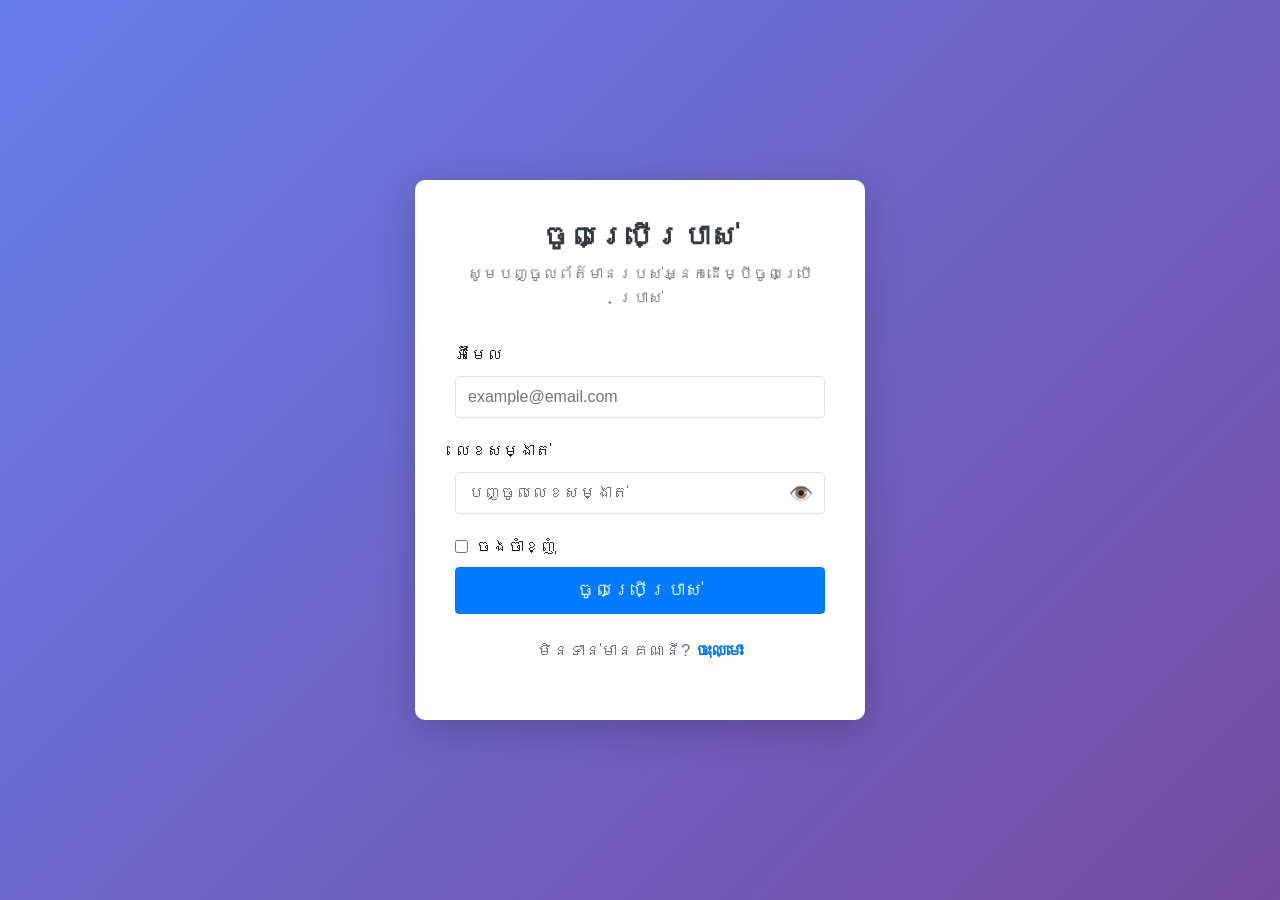
==== pages/article-detail.html @ 716b0237 "Add all pages, dashboard, articles, and comprehensive README Co-authored-by: sokvichhai937 <25214626" ====
<!DOCTYPE html>
<html lang="km">
<head>
    <meta charset="UTF-8">
    <meta charset="UTF-8">
    <meta name="viewport" content="width=device-width, initial-scale=1.0">
    <title>ព័ត៌មានលម្អិតអត្ថបទ - Blog Management System</title>
    <link rel="stylesheet" href="../css/style.css">
    <link rel="stylesheet" href="../css/components.css">
    <link rel="stylesheet" href="../css/dashboard.css">
    <style>
        .article-detail-img {
            width: 100%;
            max-height: 400px;
            object-fit: cover;
            border-radius: var(--border-radius);
            margin-bottom: 1.5rem;
        }
        
        .article-content {
            font-size: 1.1rem;
            line-height: 1.8;
            color: var(--text-color);
        }
        
        .article-author {
            display: flex;
            align-items: center;
            gap: 1rem;
            padding: 1rem;
            background-color: var(--light-color);
            border-radius: var(--border-radius);
            margin-top: 2rem;
        }
    </style>
</head>
<body>
    <nav class="navbar">
        <div class="container">
            <div class="navbar-content">
                <a href="/pages/dashboard.html" class="navbar-brand">📝 Blog System</a>
                <button class="navbar-toggle" onclick="toggleMenu()">☰</button>
                <ul class="navbar-menu" id="navbarMenu">
                    <li><a href="/pages/dashboard.html">ផ្ទាំងគ្រប់គ្រង</a></li>
                    <li><a href="/pages/articles.html" class="active">អត្ថបទ</a></li>
                    <li><a href="/pages/categories.html">ប្រភេទ</a></li>
                    <li><a href="/pages/profile.html">ប្រវត្តិរូប</a></li>
                    <li><a href="#" onclick="logout()">ចាកចេញ</a></li>
                </ul>
            </div>
        </div>
    </nav>

    <main>
        <div class="container">
            <div class="mb-3">
                <a href="/pages/articles.html" class="btn btn-secondary">← ត្រឡប់ក្រោយ</a>
            </div>
            
            <div class="card" id="articleDetailContainer">
                <div class="card-body">
                    <div class="loading-container">
                        <div class="spinner"></div>
                    </div>
                </div>
            </div>
        </div>
    </main>

    <footer>
        <div class="container">
            <p>&copy; 2024 Blog Management System. All rights reserved.</p>
        </div>
    </footer>

    <script src="../js/config.js"></script>
    <script src="../js/utils.js"></script>
    <script src="../js/api.js"></script>
    <script src="../js/auth.js"></script>
    
    <script>
        function toggleMenu() {
            document.getElementById('navbarMenu').classList.toggle('active');
        }
        
        // Load article details
        async function loadArticleDetail() {
            const articleId = getQueryParam('id');
            if (!articleId) {
                window.location.href = '/pages/articles.html';
                return;
            }
            
            try {
                const article = await articlesAPI.getById(articleId);
                const currentUser = getUserData();
                const isOwner = currentUser && currentUser.id === article.creatorId;
                
                const container = document.getElementById('articleDetailContainer');
                container.innerHTML = `
                    ${article.thumbnail ? `<img src="${getImageUrl(article.thumbnail)}" alt="${sanitizeHTML(article.title)}" class="article-detail-img">` : ''}
                    
                    <div class="mb-3">
                        <span class="badge badge-primary">${sanitizeHTML(article.category?.name || 'Uncategorized')}</span>
                    </div>
                    
                    <h1 class="mb-3">${sanitizeHTML(article.title)}</h1>
                    
                    <div class="article-meta text-muted mb-4">
                        <span>📅 ${formatDate(article.createdAt)}</span>
                        ${article.updatedAt !== article.createdAt ? `<span class="ml-3">✏️ កែសម្រួលថ្ងៃទី ${formatDate(article.updatedAt)}</span>` : ''}
                    </div>
                    
                    ${isOwner ? `
                    <div class="mb-4">
                        <a href="/pages/create-article.html?id=${article.id}" class="btn btn-primary">✏️ កែសម្រួល</a>
                        <button class="btn btn-danger" onclick="deleteArticle(${article.id})">🗑️ លុប</button>
                    </div>
                    ` : ''}
                    
                    <div class="article-content mb-4">
                        ${sanitizeHTML(article.content).replace(/\n/g, '<br>')}
                    </div>
                    
                    <div class="article-author">
                        <div>
                            <strong>អ្នកនិពន្ធ:</strong> ${sanitizeHTML(article.creator?.firstName || '')} ${sanitizeHTML(article.creator?.lastName || '')}
                        </div>
                    </div>
                `;
            } catch (error) {
                showToast('មិនអាចទាញយកអត្ថបទបាន', 'error');
                console.error('Load article error:', error);
            }
        }
        
        // Delete article
        async function deleteArticle(articleId) {
            showConfirmation('តើអ្នកពិតជាចង់លុបអត្ថបទនេះមែនទេ?', async () => {
                try {
                    await articlesAPI.delete(articleId);
                    showToast('លុបអត្ថបទជោគជ័យ', 'success');
                    setTimeout(() => {
                        window.location.href = '/pages/articles.html';
                    }, 1000);
                } catch (error) {
                    showToast(error.message || 'មិនអាចលុបបាន', 'error');
                }
            });
        }
        
        document.addEventListener('DOMContentLoaded', loadArticleDetail);
    </script>
</body>
</html>
---- css/style.css ----
/* Global Styles */
* {
    margin: 0;
    padding: 0;
    box-sizing: border-box;
}

:root {
    --primary-color: #007bff;
    --primary-dark: #0056b3;
    --secondary-color: #6c757d;
    --success-color: #28a745;
    --danger-color: #dc3545;
    --warning-color: #ffc107;
    --info-color: #17a2b8;
    --light-color: #f8f9fa;
    --dark-color: #343a40;
    --white: #ffffff;
    --border-color: #dee2e6;
    --text-color: #212529;
    --text-muted: #6c757d;
    --shadow: 0 2px 4px rgba(0, 0, 0, 0.1);
    --shadow-lg: 0 4px 6px rgba(0, 0, 0, 0.1);
    --border-radius: 4px;
    --transition: all 0.3s ease;
}

body {
    font-family: -apple-system, BlinkMacSystemFont, 'Segoe UI', Roboto, 'Helvetica Neue', Arial, sans-serif;
    font-size: 16px;
    line-height: 1.6;
    color: var(--text-color);
    background-color: var(--light-color);
}

/* Container */
.container {
    width: 100%;
    max-width: 1200px;
    margin: 0 auto;
    padding: 0 15px;
}

.container-fluid {
    width: 100%;
    padding: 0 15px;
}

/* Navigation */
.navbar {
    background-color: var(--white);
    box-shadow: var(--shadow);
    padding: 1rem 0;
    position: sticky;
    top: 0;
    z-index: 1000;
}

.navbar-content {
    display: flex;
    justify-content: space-between;
    align-items: center;
}

.navbar-brand {
    font-size: 1.5rem;
    font-weight: bold;
    color: var(--primary-color);
    text-decoration: none;
}

.navbar-menu {
    display: flex;
    list-style: none;
    gap: 1.5rem;
    align-items: center;
}

.navbar-menu a {
    color: var(--text-color);
    text-decoration: none;
    transition: var(--transition);
}

.navbar-menu a:hover {
    color: var(--primary-color);
}

.navbar-toggle {
    display: none;
    background: none;
    border: none;
    font-size: 1.5rem;
    cursor: pointer;
    color: var(--text-color);
}

/* Main Content */
main {
    min-height: calc(100vh - 140px);
    padding: 2rem 0;
}

/* Footer */
footer {
    background-color: var(--dark-color);
    color: var(--white);
    padding: 2rem 0;
    text-align: center;
    margin-top: 3rem;
}

footer p {
    margin: 0;
}

/* Typography */
h1, h2, h3, h4, h5, h6 {
    margin-bottom: 1rem;
    font-weight: 600;
    line-height: 1.2;
}

h1 { font-size: 2.5rem; }
h2 { font-size: 2rem; }
h3 { font-size: 1.75rem; }
h4 { font-size: 1.5rem; }
h5 { font-size: 1.25rem; }
h6 { font-size: 1rem; }

p {
    margin-bottom: 1rem;
}

a {
    color: var(--primary-color);
    text-decoration: none;
    transition: var(--transition);
}

a:hover {
    color: var(--primary-dark);
}

/* Grid System */
.row {
    display: flex;
    flex-wrap: wrap;
    margin: 0 -15px;
}

.col {
    flex: 1;
    padding: 0 15px;
}

.col-1 { width: 8.33%; }
.col-2 { width: 16.66%; }
.col-3 { width: 25%; }
.col-4 { width: 33.33%; }
.col-6 { width: 50%; }
.col-8 { width: 66.66%; }
.col-9 { width: 75%; }
.col-12 { width: 100%; }

/* Spacing Utilities */
.mt-1 { margin-top: 0.5rem; }
.mt-2 { margin-top: 1rem; }
.mt-3 { margin-top: 1.5rem; }
.mt-4 { margin-top: 2rem; }
.mb-1 { margin-bottom: 0.5rem; }
.mb-2 { margin-bottom: 1rem; }
.mb-3 { margin-bottom: 1.5rem; }
.mb-4 { margin-bottom: 2rem; }
.pt-1 { padding-top: 0.5rem; }
.pt-2 { padding-top: 1rem; }
.pt-3 { padding-top: 1.5rem; }
.pt-4 { padding-top: 2rem; }
.pb-1 { padding-bottom: 0.5rem; }
.pb-2 { padding-bottom: 1rem; }
.pb-3 { padding-bottom: 1.5rem; }
.pb-4 { padding-bottom: 2rem; }

/* Text Utilities */
.text-center { text-align: center; }
.text-left { text-align: left; }
.text-right { text-align: right; }
.text-muted { color: var(--text-muted); }
.text-primary { color: var(--primary-color); }
.text-success { color: var(--success-color); }
.text-danger { color: var(--danger-color); }
.text-warning { color: var(--warning-color); }

/* Display Utilities */
.d-none { display: none; }
.d-block { display: block; }
.d-flex { display: flex; }
.d-inline-block { display: inline-block; }

/* Flex Utilities */
.justify-content-between { justify-content: space-between; }
.justify-content-center { justify-content: center; }
.align-items-center { align-items: center; }
.flex-column { flex-direction: column; }
.flex-wrap { flex-wrap: wrap; }

/* Responsive Design */
@media (max-width: 1023px) {
    .col-md-12 { width: 100%; }
    .col-md-6 { width: 50%; }
    .col-md-4 { width: 33.33%; }
    .col-md-3 { width: 25%; }
}

@media (max-width: 767px) {
    .navbar-menu {
        display: none;
        flex-direction: column;
        position: absolute;
        top: 100%;
        left: 0;
        right: 0;
        background-color: var(--white);
        box-shadow: var(--shadow);
        padding: 1rem;
    }
    
    .navbar-menu.active {
        display: flex;
    }
    
    .navbar-toggle {
        display: block;
    }
    
    .col-sm-12 { width: 100%; }
    .col-sm-6 { width: 50%; }
    
    h1 { font-size: 2rem; }
    h2 { font-size: 1.75rem; }
    h3 { font-size: 1.5rem; }
}
---- css/components.css ----
/* Reusable Components */

/* Buttons */
.btn {
    display: inline-block;
    padding: 0.5rem 1.5rem;
    font-size: 1rem;
    font-weight: 500;
    text-align: center;
    text-decoration: none;
    border: 1px solid transparent;
    border-radius: var(--border-radius);
    cursor: pointer;
    transition: var(--transition);
    background-color: transparent;
}

.btn:disabled {
    opacity: 0.6;
    cursor: not-allowed;
}

.btn-primary {
    background-color: var(--primary-color);
    color: var(--white);
    border-color: var(--primary-color);
}

.btn-primary:hover:not(:disabled) {
    background-color: var(--primary-dark);
    border-color: var(--primary-dark);
    color: var(--white);
}

.btn-secondary {
    background-color: var(--secondary-color);
    color: var(--white);
    border-color: var(--secondary-color);
}

.btn-secondary:hover:not(:disabled) {
    background-color: #5a6268;
    border-color: #545b62;
    color: var(--white);
}

.btn-success {
    background-color: var(--success-color);
    color: var(--white);
    border-color: var(--success-color);
}

.btn-success:hover:not(:disabled) {
    background-color: #218838;
    border-color: #1e7e34;
    color: var(--white);
}

.btn-danger {
    background-color: var(--danger-color);
    color: var(--white);
    border-color: var(--danger-color);
}

.btn-danger:hover:not(:disabled) {
    background-color: #c82333;
    border-color: #bd2130;
    color: var(--white);
}

.btn-outline-primary {
    color: var(--primary-color);
    border-color: var(--primary-color);
}

.btn-outline-primary:hover:not(:disabled) {
    background-color: var(--primary-color);
    color: var(--white);
}

.btn-sm {
    padding: 0.25rem 0.75rem;
    font-size: 0.875rem;
}

.btn-lg {
    padding: 0.75rem 2rem;
    font-size: 1.125rem;
}

.btn-block {
    display: block;
    width: 100%;
}

/* Cards */
.card {
    background-color: var(--white);
    border: 1px solid var(--border-color);
    border-radius: var(--border-radius);
    box-shadow: var(--shadow);
    overflow: hidden;
    transition: var(--transition);
}

.card:hover {
    box-shadow: var(--shadow-lg);
}

.card-header {
    padding: 1rem 1.5rem;
    background-color: var(--light-color);
    border-bottom: 1px solid var(--border-color);
    font-weight: 600;
}

.card-body {
    padding: 1.5rem;
}

.card-footer {
    padding: 1rem 1.5rem;
    background-color: var(--light-color);
    border-top: 1px solid var(--border-color);
}

.card-img {
    width: 100%;
    height: 200px;
    object-fit: cover;
}

.card-title {
    margin-bottom: 0.75rem;
    font-size: 1.25rem;
    font-weight: 600;
}

.card-text {
    margin-bottom: 0.5rem;
    color: var(--text-muted);
}

/* Forms */
.form-group {
    margin-bottom: 1.5rem;
}

.form-label {
    display: block;
    margin-bottom: 0.5rem;
    font-weight: 500;
}

.form-control {
    display: block;
    width: 100%;
    padding: 0.5rem 0.75rem;
    font-size: 1rem;
    line-height: 1.5;
    color: var(--text-color);
    background-color: var(--white);
    border: 1px solid var(--border-color);
    border-radius: var(--border-radius);
    transition: var(--transition);
}

.form-control:focus {
    outline: none;
    border-color: var(--primary-color);
    box-shadow: 0 0 0 0.2rem rgba(0, 123, 255, 0.25);
}

.form-control:disabled {
    background-color: #e9ecef;
    opacity: 1;
}

textarea.form-control {
    min-height: 100px;
    resize: vertical;
}

select.form-control {
    cursor: pointer;
}

.form-check {
    display: flex;
    align-items: center;
    margin-bottom: 0.5rem;
}

.form-check-input {
    margin-right: 0.5rem;
    cursor: pointer;
}

.form-text {
    display: block;
    margin-top: 0.25rem;
    font-size: 0.875rem;
    color: var(--text-muted);
}

.invalid-feedback {
    display: block;
    margin-top: 0.25rem;
    font-size: 0.875rem;
    color: var(--danger-color);
}

.is-invalid {
    border-color: var(--danger-color);
}

/* Table */
.table {
    width: 100%;
    border-collapse: collapse;
    background-color: var(--white);
}

.table th,
.table td {
    padding: 0.75rem;
    text-align: left;
    border-bottom: 1px solid var(--border-color);
}

.table th {
    font-weight: 600;
    background-color: var(--light-color);
}

.table tbody tr:hover {
    background-color: #f8f9fa;
}

.table-responsive {
    overflow-x: auto;
}

/* Badges */
.badge {
    display: inline-block;
    padding: 0.25rem 0.5rem;
    font-size: 0.75rem;
    font-weight: 600;
    line-height: 1;
    text-align: center;
    white-space: nowrap;
    vertical-align: baseline;
    border-radius: var(--border-radius);
}

.badge-primary {
    background-color: var(--primary-color);
    color: var(--white);
}

.badge-success {
    background-color: var(--success-color);
    color: var(--white);
}

.badge-danger {
    background-color: var(--danger-color);
    color: var(--white);
}

.badge-secondary {
    background-color: var(--secondary-color);
    color: var(--white);
}

/* Spinner */
.spinner {
    border: 3px solid var(--light-color);
    border-top: 3px solid var(--primary-color);
    border-radius: 50%;
    width: 40px;
    height: 40px;
    animation: spin 1s linear infinite;
    margin: 20px auto;
}

@keyframes spin {
    0% { transform: rotate(0deg); }
    100% { transform: rotate(360deg); }
}

.loading-container {
    display: flex;
    justify-content: center;
    align-items: center;
    min-height: 200px;
}

/* Toast Notifications */
.toast {
    position: fixed;
    bottom: 20px;
    right: 20px;
    padding: 1rem 1.5rem;
    background-color: var(--dark-color);
    color: var(--white);
    border-radius: var(--border-radius);
    box-shadow: var(--shadow-lg);
    z-index: 9999;
    transform: translateY(100px);
    opacity: 0;
    transition: var(--transition);
}

.toast.show {
    transform: translateY(0);
    opacity: 1;
}

.toast-success {
    background-color: var(--success-color);
}

.toast-error {
    background-color: var(--danger-color);
}

.toast-info {
    background-color: var(--info-color);
}

.toast-warning {
    background-color: var(--warning-color);
}

/* Modal */
.modal-overlay {
    position: fixed;
    top: 0;
    left: 0;
    right: 0;
    bottom: 0;
    background-color: rgba(0, 0, 0, 0.5);
    display: flex;
    justify-content: center;
    align-items: center;
    z-index: 9998;
}

.modal-content {
    background-color: var(--white);
    padding: 2rem;
    border-radius: var(--border-radius);
    max-width: 500px;
    width: 90%;
    max-height: 90vh;
    overflow-y: auto;
}

.modal-header {
    margin-bottom: 1rem;
}

.modal-title {
    font-size: 1.5rem;
    font-weight: 600;
}

.modal-body {
    margin-bottom: 1.5rem;
}

.modal-actions {
    display: flex;
    justify-content: flex-end;
    gap: 0.5rem;
}

/* Pagination */
.pagination {
    display: flex;
    justify-content: center;
    align-items: center;
    gap: 0.5rem;
    margin-top: 2rem;
}

.pagination button {
    padding: 0.5rem 1rem;
    border: 1px solid var(--border-color);
    background-color: var(--white);
    cursor: pointer;
    border-radius: var(--border-radius);
    transition: var(--transition);
}

.pagination button:hover:not(:disabled) {
    background-color: var(--primary-color);
    color: var(--white);
    border-color: var(--primary-color);
}

.pagination button:disabled {
    opacity: 0.5;
    cursor: not-allowed;
}

.pagination span {
    padding: 0.5rem 1rem;
}

/* Alert */
.alert {
    padding: 1rem 1.5rem;
    margin-bottom: 1rem;
    border: 1px solid transparent;
    border-radius: var(--border-radius);
}

.alert-success {
    background-color: #d4edda;
    border-color: #c3e6cb;
    color: #155724;
}

.alert-danger {
    background-color: #f8d7da;
    border-color: #f5c6cb;
    color: #721c24;
}

.alert-info {
    background-color: #d1ecf1;
    border-color: #bee5eb;
    color: #0c5460;
}

.alert-warning {
    background-color: #fff3cd;
    border-color: #ffeaa7;
    color: #856404;
}

/* Empty State */
.empty-state {
    text-align: center;
    padding: 3rem 1rem;
    color: var(--text-muted);
}

.empty-state-icon {
    font-size: 3rem;
    margin-bottom: 1rem;
    opacity: 0.5;
}

.empty-state-text {
    font-size: 1.25rem;
    margin-bottom: 0.5rem;
}

/* Avatar */
.avatar {
    width: 40px;
    height: 40px;
    border-radius: 50%;
    object-fit: cover;
}

.avatar-lg {
    width: 100px;
    height: 100px;
}

.avatar-sm {
    width: 30px;
    height: 30px;
}

/* Search Bar */
.search-bar {
    position: relative;
    margin-bottom: 1.5rem;
}

.search-bar input {
    padding-right: 2.5rem;
}

.search-bar button {
    position: absolute;
    right: 5px;
    top: 50%;
    transform: translateY(-50%);
    background: none;
    border: none;
    cursor: pointer;
    color: var(--text-muted);
}

/* Action Buttons */
.action-buttons {
    display: flex;
    gap: 0.5rem;
}

.action-btn {
    padding: 0.25rem 0.5rem;
    font-size: 0.875rem;
    cursor: pointer;
}
---- css/dashboard.css ----
/* Dashboard Styles */

.dashboard-header {
    background-color: var(--white);
    padding: 2rem;
    border-radius: var(--border-radius);
    box-shadow: var(--shadow);
    margin-bottom: 2rem;
}

.welcome-message {
    font-size: 1.75rem;
    color: var(--dark-color);
    margin-bottom: 0.5rem;
}

.dashboard-subtitle {
    color: var(--text-muted);
}

/* Stats Cards */
.stats-grid {
    display: grid;
    grid-template-columns: repeat(auto-fit, minmax(250px, 1fr));
    gap: 1.5rem;
    margin-bottom: 2rem;
}

.stat-card {
    background-color: var(--white);
    padding: 1.5rem;
    border-radius: var(--border-radius);
    box-shadow: var(--shadow);
    display: flex;
    align-items: center;
    gap: 1rem;
    transition: var(--transition);
}

.stat-card:hover {
    transform: translateY(-5px);
    box-shadow: var(--shadow-lg);
}

.stat-icon {
    width: 60px;
    height: 60px;
    border-radius: 10px;
    display: flex;
    align-items: center;
    justify-content: center;
    font-size: 1.75rem;
    color: var(--white);
}

.stat-icon.primary {
    background: linear-gradient(135deg, #667eea 0%, #764ba2 100%);
}

.stat-icon.success {
    background: linear-gradient(135deg, #11998e 0%, #38ef7d 100%);
}

.stat-icon.warning {
    background: linear-gradient(135deg, #f093fb 0%, #f5576c 100%);
}

.stat-icon.info {
    background: linear-gradient(135deg, #4facfe 0%, #00f2fe 100%);
}

.stat-content {
    flex: 1;
}

.stat-value {
    font-size: 2rem;
    font-weight: bold;
    color: var(--dark-color);
    margin-bottom: 0.25rem;
}

.stat-label {
    color: var(--text-muted);
    font-size: 0.95rem;
}

/* Quick Actions */
.quick-actions {
    background-color: var(--white);
    padding: 1.5rem;
    border-radius: var(--border-radius);
    box-shadow: var(--shadow);
    margin-bottom: 2rem;
}

.quick-actions-title {
    font-size: 1.25rem;
    margin-bottom: 1rem;
    font-weight: 600;
}

.actions-grid {
    display: grid;
    grid-template-columns: repeat(auto-fit, minmax(200px, 1fr));
    gap: 1rem;
}

.action-card {
    padding: 1rem;
    border: 2px solid var(--border-color);
    border-radius: var(--border-radius);
    text-align: center;
    cursor: pointer;
    transition: var(--transition);
    text-decoration: none;
    color: var(--text-color);
}

.action-card:hover {
    border-color: var(--primary-color);
    background-color: var(--light-color);
    transform: translateY(-3px);
}

.action-card-icon {
    font-size: 2rem;
    margin-bottom: 0.5rem;
    color: var(--primary-color);
}

.action-card-title {
    font-weight: 600;
    margin-bottom: 0.25rem;
}

.action-card-desc {
    font-size: 0.875rem;
    color: var(--text-muted);
}

/* Recent Articles */
.recent-section {
    background-color: var(--white);
    padding: 1.5rem;
    border-radius: var(--border-radius);
    box-shadow: var(--shadow);
}

.recent-section-title {
    font-size: 1.25rem;
    margin-bottom: 1.5rem;
    font-weight: 600;
    display: flex;
    justify-content: space-between;
    align-items: center;
}

.article-list {
    display: flex;
    flex-direction: column;
    gap: 1rem;
}

.article-item {
    display: flex;
    gap: 1rem;
    padding: 1rem;
    border: 1px solid var(--border-color);
    border-radius: var(--border-radius);
    transition: var(--transition);
    text-decoration: none;
    color: var(--text-color);
}

.article-item:hover {
    background-color: var(--light-color);
    border-color: var(--primary-color);
}

.article-thumbnail {
    width: 80px;
    height: 80px;
    object-fit: cover;
    border-radius: var(--border-radius);
}

.article-info {
    flex: 1;
}

.article-title {
    font-weight: 600;
    margin-bottom: 0.25rem;
    color: var(--dark-color);
}

.article-meta {
    font-size: 0.875rem;
    color: var(--text-muted);
    display: flex;
    gap: 1rem;
    flex-wrap: wrap;
}

.article-meta span {
    display: flex;
    align-items: center;
    gap: 0.25rem;
}

/* Sidebar */
.dashboard-layout {
    display: grid;
    grid-template-columns: 250px 1fr;
    gap: 2rem;
    margin-top: 2rem;
}

.sidebar {
    background-color: var(--white);
    padding: 1.5rem;
    border-radius: var(--border-radius);
    box-shadow: var(--shadow);
    height: fit-content;
}

.sidebar-menu {
    list-style: none;
}

.sidebar-menu li {
    margin-bottom: 0.5rem;
}

.sidebar-menu a {
    display: flex;
    align-items: center;
    gap: 0.75rem;
    padding: 0.75rem 1rem;
    color: var(--text-color);
    text-decoration: none;
    border-radius: var(--border-radius);
    transition: var(--transition);
}

.sidebar-menu a:hover,
.sidebar-menu a.active {
    background-color: var(--primary-color);
    color: var(--white);
}

.sidebar-menu-icon {
    font-size: 1.25rem;
}

/* Responsive */
@media (max-width: 1023px) {
    .dashboard-layout {
        grid-template-columns: 1fr;
    }
    
    .sidebar {
        display: none;
    }
}

@media (max-width: 767px) {
    .stats-grid {
        grid-template-columns: 1fr;
    }
    
    .actions-grid {
        grid-template-columns: 1fr;
    }
    
    .welcome-message {
        font-size: 1.5rem;
    }
    
    .stat-value {
        font-size: 1.5rem;
    }
}
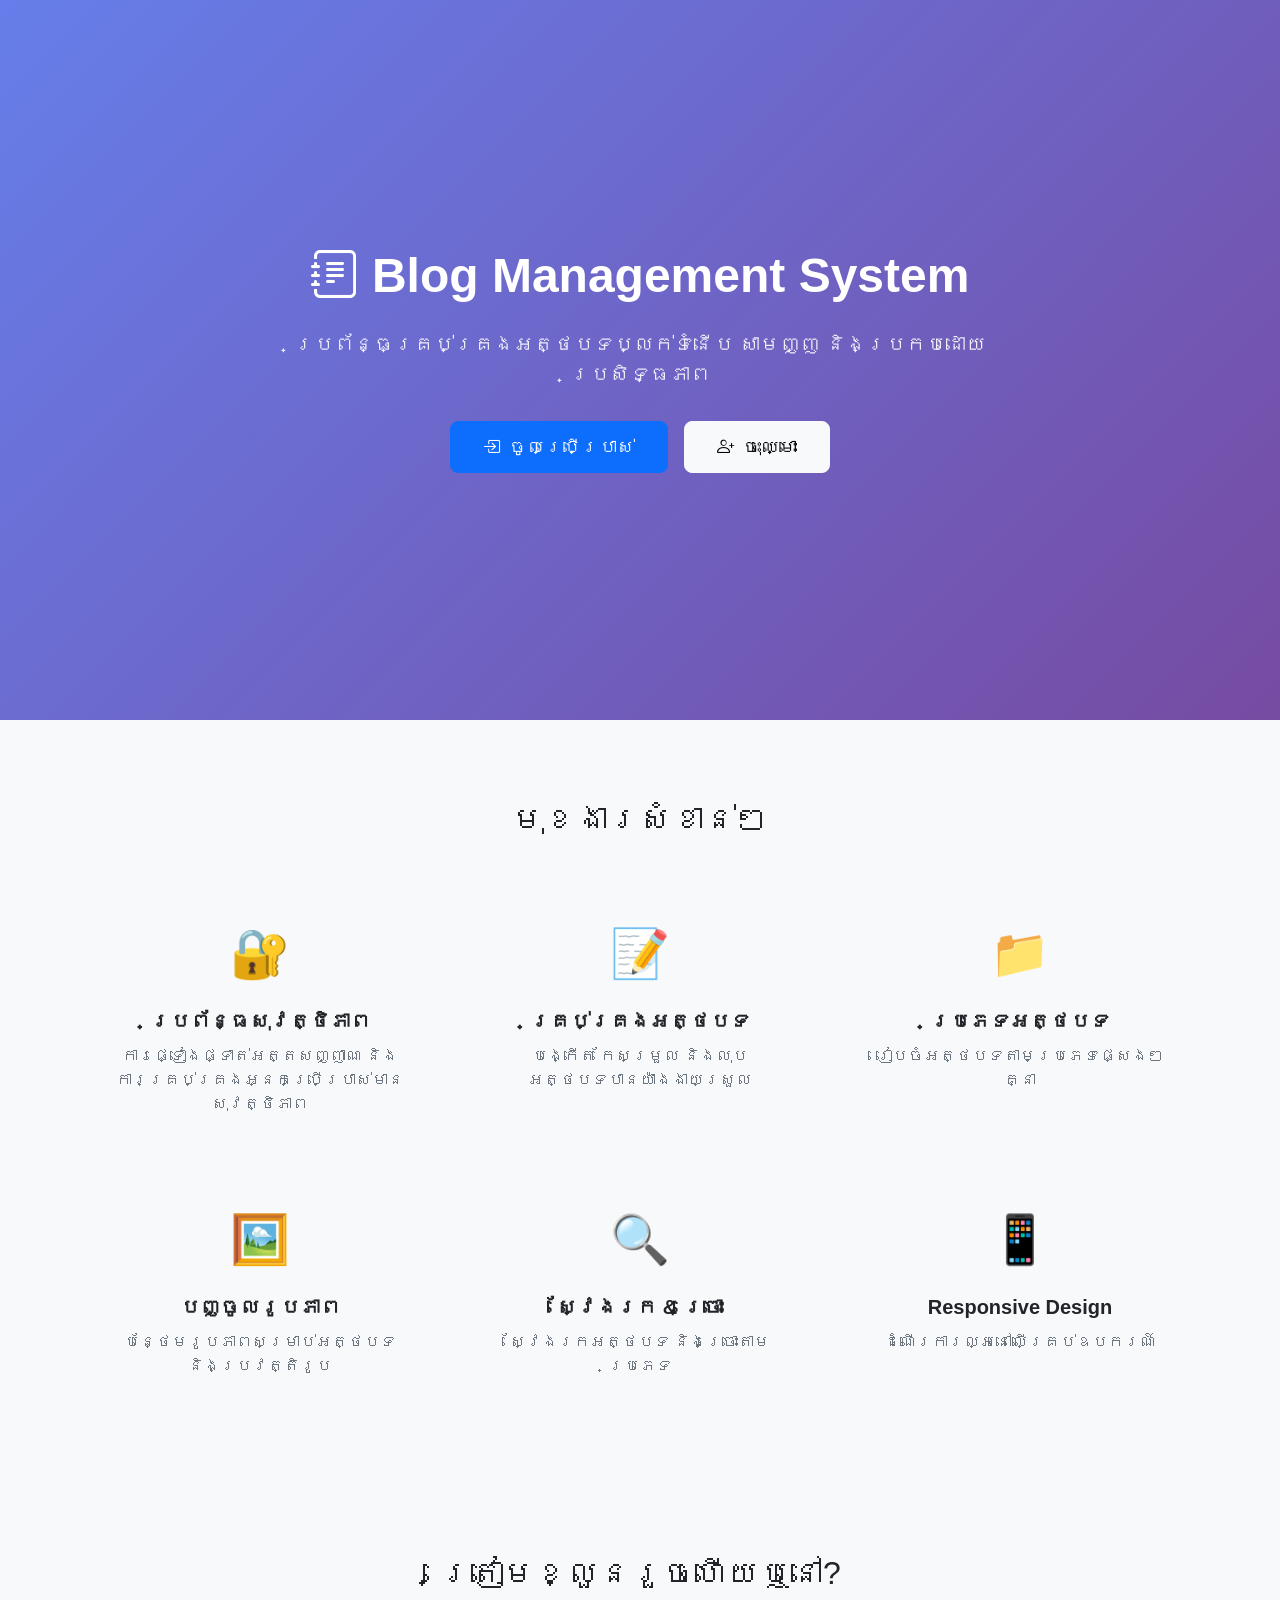
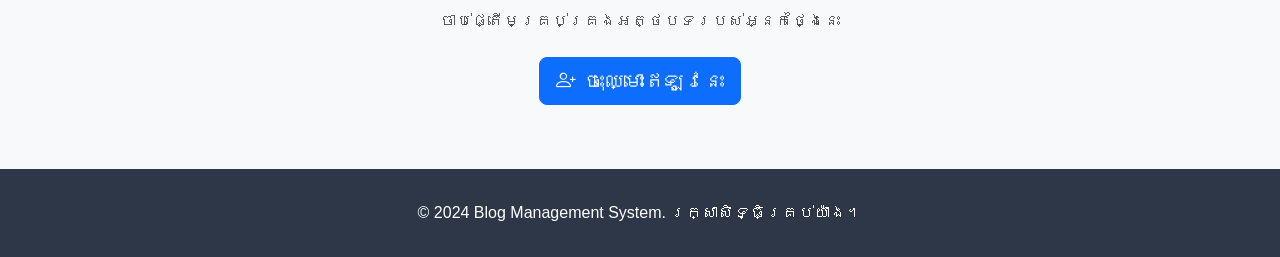
==== commit d11a4f0b: "Rebuild article-detail.html with Bootstrap 5.3 and dark sidebar navigation - Add Bootstrap 5.3 CSS a" ====
--- a/pages/article-detail.html
+++ b/pages/article-detail.html
@@ -1,154 +1,386 @@
 <!DOCTYPE html>
-<html lang="km">
+<html lang="en">
 <head>
     <meta charset="UTF-8">
-    <meta charset="UTF-8">
     <meta name="viewport" content="width=device-width, initial-scale=1.0">
-    <title>ព័ត៌មានលម្អិតអត្ថបទ - Blog Management System</title>
-    <link rel="stylesheet" href="../css/style.css">
-    <link rel="stylesheet" href="../css/components.css">
-    <link rel="stylesheet" href="../css/dashboard.css">
+    <title>Article Detail - Blog Management System</title>
+    <!-- Bootstrap 5.3 CSS -->
+    <link href="https://cdn.jsdelivr.net/npm/bootstrap@5.3.0/dist/css/bootstrap.min.css" rel="stylesheet">
+    <!-- Bootstrap Icons -->
+    <link rel="stylesheet" href="https://cdn.jsdelivr.net/npm/bootstrap-icons@1.11.0/font/bootstrap-icons.css">
+    <!-- Custom CSS -->
+    <link rel="stylesheet" href="../css/sidebar.css">
     <style>
-        .article-detail-img {
+        .article-thumbnail {
             width: 100%;
-            max-height: 400px;
+            aspect-ratio: 16 / 9;
             object-fit: cover;
-            border-radius: var(--border-radius);
-            margin-bottom: 1.5rem;
+            border-radius: 8px;
+            margin-bottom: 2rem;
         }
         
         .article-content {
             font-size: 1.1rem;
             line-height: 1.8;
-            color: var(--text-color);
-        }
-        
-        .article-author {
-            display: flex;
-            align-items: center;
-            gap: 1rem;
-            padding: 1rem;
-            background-color: var(--light-color);
-            border-radius: var(--border-radius);
-            margin-top: 2rem;
+            color: #333;
+            margin-bottom: 2rem;
+        }
+        
+        .article-author-card {
+            background-color: #f8f9fa;
+            border-left: 4px solid #0d6efd;
+        }
+        
+        .author-avatar {
+            width: 48px;
+            height: 48px;
+            border-radius: 50%;
         }
     </style>
 </head>
 <body>
-    <nav class="navbar">
-        <div class="container">
-            <div class="navbar-content">
-                <a href="/pages/dashboard.html" class="navbar-brand">📝 Blog System</a>
-                <button class="navbar-toggle" onclick="toggleMenu()">☰</button>
-                <ul class="navbar-menu" id="navbarMenu">
-                    <li><a href="/pages/dashboard.html">ផ្ទាំងគ្រប់គ្រង</a></li>
-                    <li><a href="/pages/articles.html" class="active">អត្ថបទ</a></li>
-                    <li><a href="/pages/categories.html">ប្រភេទ</a></li>
-                    <li><a href="/pages/profile.html">ប្រវត្តិរូប</a></li>
-                    <li><a href="#" onclick="logout()">ចាកចេញ</a></li>
-                </ul>
-            </div>
+    <!-- Sidebar Overlay for Mobile -->
+    <div class="sidebar-overlay" id="sidebarOverlay" onclick="toggleSidebar()"></div>
+    
+    <!-- Dark Sidebar -->
+    <aside class="sidebar" id="sidebar">
+        <div class="sidebar-header">
+            <a href="/pages/dashboard.html" class="sidebar-brand">
+                <i class="bi bi-journal-text"></i>
+                Blog
+            </a>
         </div>
-    </nav>
-
-    <main>
-        <div class="container">
-            <div class="mb-3">
-                <a href="/pages/articles.html" class="btn btn-secondary">← ត្រឡប់ក្រោយ</a>
-            </div>
-            
-            <div class="card" id="articleDetailContainer">
-                <div class="card-body">
-                    <div class="loading-container">
-                        <div class="spinner"></div>
+        
+        <nav class="sidebar-menu">
+            <div class="sidebar-section-title">ADMIN</div>
+            <ul class="sidebar-nav">
+                <li>
+                    <a href="/pages/dashboard.html" class="nav-link">
+                        <i class="bi bi-speedometer2"></i>
+                        Dashboard
+                    </a>
+                </li>
+                <li class="has-submenu open">
+                    <a href="#" class="nav-link submenu-toggle" onclick="toggleSubmenu(event)">
+                        <span><i class="bi bi-file-text"></i> My Article</span>
+                    </a>
+                    <ul class="submenu">
+                        <li><a href="/pages/articles.html" class="nav-link active">All Articles</a></li>
+                        <li><a href="/pages/create-article.html" class="nav-link">Create Article</a></li>
+                    </ul>
+                </li>
+                <li>
+                    <a href="/pages/categories.html" class="nav-link">
+                        <i class="bi bi-tags"></i>
+                        Categories
+                    </a>
+                </li>
+                <li>
+                    <a href="#" class="nav-link logout" onclick="handleLogout(event)">
+                        <i class="bi bi-box-arrow-right"></i>
+                        Logout
+                    </a>
+                </li>
+            </ul>
+        </nav>
+    </aside>
+    
+    <!-- Main Content -->
+    <div class="main-content">
+        <!-- Top Navbar -->
+        <nav class="top-navbar">
+            <button class="navbar-toggle-btn" id="sidebarToggle" onclick="toggleSidebar()">
+                <i class="bi bi-list"></i>
+            </button>
+            <div class="user-dropdown">
+                <img src="https://ui-avatars.com/api/?name=User&background=4299e1&color=fff" alt="User Avatar" class="user-avatar" id="userAvatar">
+                <div class="user-info">
+                    <div class="user-name" id="userName">Loading...</div>
+                </div>
+            </div>
+        </nav>
+        
+        <!-- Article Detail Content -->
+        <div class="container-fluid p-4">
+            <!-- Loading State -->
+            <div id="loadingState" class="text-center py-5">
+                <div class="spinner-border text-primary" role="status">
+                    <span class="visually-hidden">Loading...</span>
+                </div>
+                <p class="mt-3 text-muted">Loading article...</p>
+            </div>
+            
+            <!-- Article Content -->
+            <div id="articleContent" style="display: none;">
+                <!-- Back Button and Action Buttons -->
+                <div class="d-flex justify-content-between align-items-center mb-4">
+                    <button onclick="goBack()" class="btn btn-outline-secondary">
+                        <i class="bi bi-arrow-left me-2"></i>Back
+                    </button>
+                    <div id="ownerActions" style="display: none;">
+                        <a href="#" id="editButton" class="btn btn-outline-primary me-2">
+                            <i class="bi bi-pencil me-2"></i>Edit
+                        </a>
+                        <button onclick="confirmDelete()" class="btn btn-outline-danger">
+                            <i class="bi bi-trash me-2"></i>Delete
+                        </button>
                     </div>
                 </div>
+                
+                <!-- Article Card -->
+                <div class="card border-0 shadow-sm">
+                    <div class="card-body p-4">
+                        <!-- Category Badge -->
+                        <div class="mb-3">
+                            <span id="categoryBadge" class="badge bg-primary"></span>
+                        </div>
+                        
+                        <!-- Article Title -->
+                        <h1 class="display-5 fw-bold mb-3" id="articleTitle"></h1>
+                        
+                        <!-- Author Info and Date -->
+                        <div class="d-flex align-items-center mb-4 pb-4 border-bottom">
+                            <img id="authorAvatar" src="" alt="Author" class="author-avatar me-3">
+                            <div>
+                                <div class="fw-bold" id="authorName"></div>
+                                <div class="text-muted small">
+                                    <i class="bi bi-calendar me-1"></i>
+                                    <span id="articleDate"></span>
+                                </div>
+                            </div>
+                        </div>
+                        
+                        <!-- Thumbnail Image -->
+                        <div id="thumbnailContainer" class="mb-4" style="display: none;">
+                            <img id="articleThumbnail" src="" alt="Article Thumbnail" class="article-thumbnail">
+                        </div>
+                        
+                        <!-- Article Content -->
+                        <div id="articleBody" class="article-content"></div>
+                    </div>
+                </div>
             </div>
         </div>
-    </main>
-
-    <footer>
-        <div class="container">
-            <p>&copy; 2024 Blog Management System. All rights reserved.</p>
+    </div>
+    
+    <!-- Delete Confirmation Modal -->
+    <div class="modal fade" id="deleteModal" tabindex="-1" aria-labelledby="deleteModalLabel" aria-hidden="true">
+        <div class="modal-dialog modal-dialog-centered">
+            <div class="modal-content">
+                <div class="modal-header border-0">
+                    <h5 class="modal-title fw-bold" id="deleteModalLabel">
+                        <i class="bi bi-exclamation-triangle text-danger me-2"></i>Confirm Delete
+                    </h5>
+                    <button type="button" class="btn-close" data-bs-dismiss="modal" aria-label="Close"></button>
+                </div>
+                <div class="modal-body">
+                    <p class="mb-0">Are you sure you want to delete this article? This action cannot be undone.</p>
+                </div>
+                <div class="modal-footer border-0">
+                    <button type="button" class="btn btn-secondary" data-bs-dismiss="modal">Cancel</button>
+                    <button type="button" class="btn btn-danger" onclick="deleteArticle()">
+                        <i class="bi bi-trash me-2"></i>Delete
+                    </button>
+                </div>
+            </div>
         </div>
-    </footer>
-
+    </div>
+    
+    <!-- Toast Container -->
+    <div class="toast-container position-fixed top-0 end-0 p-3">
+        <div id="toast" class="toast align-items-center border-0" role="alert" aria-live="assertive" aria-atomic="true">
+            <div class="d-flex">
+                <div class="toast-body" id="toastBody"></div>
+                <button type="button" class="btn-close btn-close-white me-2 m-auto" data-bs-dismiss="toast" aria-label="Close"></button>
+            </div>
+        </div>
+    </div>
+    
+    <!-- Bootstrap 5.3 JS Bundle -->
+    <script src="https://cdn.jsdelivr.net/npm/bootstrap@5.3.0/dist/js/bootstrap.bundle.min.js"></script>
+    
+    <!-- Custom JS -->
     <script src="../js/config.js"></script>
     <script src="../js/utils.js"></script>
     <script src="../js/api.js"></script>
     <script src="../js/auth.js"></script>
     
     <script>
-        function toggleMenu() {
-            document.getElementById('navbarMenu').classList.toggle('active');
+        let currentArticleId = null;
+        let deleteModalInstance = null;
+        
+        // Sidebar toggle for mobile
+        function toggleSidebar() {
+            const sidebar = document.getElementById('sidebar');
+            const overlay = document.getElementById('sidebarOverlay');
+            sidebar.classList.toggle('show');
+            overlay.classList.toggle('show');
+        }
+        
+        // Submenu toggle
+        function toggleSubmenu(event) {
+            event.preventDefault();
+            const parent = event.currentTarget.closest('.has-submenu');
+            parent.classList.toggle('open');
+        }
+        
+        // Handle logout
+        async function handleLogout(event) {
+            event.preventDefault();
+            if (confirm('Are you sure you want to logout?')) {
+                logout();
+            }
+        }
+        
+        // Go back
+        function goBack() {
+            window.history.back();
+        }
+        
+        // Show toast notification
+        function showToastNotification(message, type = 'success') {
+            const toast = document.getElementById('toast');
+            const toastBody = document.getElementById('toastBody');
+            
+            toastBody.textContent = message;
+            toast.className = 'toast align-items-center border-0';
+            
+            if (type === 'success') {
+                toast.classList.add('bg-success', 'text-white');
+            } else if (type === 'error') {
+                toast.classList.add('bg-danger', 'text-white');
+            }
+            
+            const bsToast = new bootstrap.Toast(toast);
+            bsToast.show();
         }
         
         // Load article details
         async function loadArticleDetail() {
+            // Check authentication
+            if (!isAuthenticated()) {
+                window.location.href = '/index.html';
+                return;
+            }
+            
+            // Get article ID from URL
             const articleId = getQueryParam('id');
             if (!articleId) {
-                window.location.href = '/pages/articles.html';
+                showToastNotification('Article ID not found', 'error');
+                setTimeout(() => window.location.href = '/pages/articles.html', 2000);
                 return;
             }
             
+            currentArticleId = articleId;
+            
             try {
+                // Load user info
+                const userData = getUserData();
+                if (userData) {
+                    const fullName = `${userData.firstName} ${userData.lastName}`;
+                    document.getElementById('userName').textContent = fullName;
+                    
+                    // Update avatar
+                    const avatar = document.getElementById('userAvatar');
+                    avatar.src = `https://ui-avatars.com/api/?name=${encodeURIComponent(fullName)}&background=4299e1&color=fff`;
+                }
+                
+                // Load article details
                 const article = await articlesAPI.getById(articleId);
-                const currentUser = getUserData();
-                const isOwner = currentUser && currentUser.id === article.creatorId;
-                
-                const container = document.getElementById('articleDetailContainer');
-                container.innerHTML = `
-                    ${article.thumbnail ? `<img src="${getImageUrl(article.thumbnail)}" alt="${sanitizeHTML(article.title)}" class="article-detail-img">` : ''}
-                    
-                    <div class="mb-3">
-                        <span class="badge badge-primary">${sanitizeHTML(article.category?.name || 'Uncategorized')}</span>
+                
+                // Check ownership
+                const isOwner = userData && userData.id === article.creatorId;
+                
+                // Display article
+                displayArticle(article, isOwner);
+                
+            } catch (error) {
+                console.error('Load article error:', error);
+                document.getElementById('loadingState').innerHTML = `
+                    <div class="alert alert-danger" role="alert">
+                        <i class="bi bi-exclamation-triangle me-2"></i>
+                        Failed to load article. ${error.message || 'Please try again.'}
                     </div>
-                    
-                    <h1 class="mb-3">${sanitizeHTML(article.title)}</h1>
-                    
-                    <div class="article-meta text-muted mb-4">
-                        <span>📅 ${formatDate(article.createdAt)}</span>
-                        ${article.updatedAt !== article.createdAt ? `<span class="ml-3">✏️ កែសម្រួលថ្ងៃទី ${formatDate(article.updatedAt)}</span>` : ''}
-                    </div>
-                    
-                    ${isOwner ? `
-                    <div class="mb-4">
-                        <a href="/pages/create-article.html?id=${article.id}" class="btn btn-primary">✏️ កែសម្រួល</a>
-                        <button class="btn btn-danger" onclick="deleteArticle(${article.id})">🗑️ លុប</button>
-                    </div>
-                    ` : ''}
-                    
-                    <div class="article-content mb-4">
-                        ${sanitizeHTML(article.content).replace(/\n/g, '<br>')}
-                    </div>
-                    
-                    <div class="article-author">
-                        <div>
-                            <strong>អ្នកនិពន្ធ:</strong> ${sanitizeHTML(article.creator?.firstName || '')} ${sanitizeHTML(article.creator?.lastName || '')}
-                        </div>
-                    </div>
+                    <button onclick="window.location.href='/pages/articles.html'" class="btn btn-primary">
+                        Back to Articles
+                    </button>
                 `;
+            }
+        }
+        
+        // Display article
+        function displayArticle(article, isOwner) {
+            // Hide loading, show content
+            document.getElementById('loadingState').style.display = 'none';
+            document.getElementById('articleContent').style.display = 'block';
+            
+            // Category
+            document.getElementById('categoryBadge').textContent = article.category?.name || 'Uncategorized';
+            
+            // Title
+            document.getElementById('articleTitle').textContent = article.title;
+            
+            // Author
+            const authorFullName = `${article.creator?.firstName || ''} ${article.creator?.lastName || ''}`.trim();
+            document.getElementById('authorName').textContent = authorFullName || 'Unknown';
+            const authorAvatarUrl = `https://ui-avatars.com/api/?name=${encodeURIComponent(authorFullName)}&background=6c757d&color=fff`;
+            document.getElementById('authorAvatar').src = authorAvatarUrl;
+            
+            // Date
+            document.getElementById('articleDate').textContent = formatDate(article.createdAt);
+            
+            // Thumbnail
+            if (article.thumbnail) {
+                document.getElementById('thumbnailContainer').style.display = 'block';
+                document.getElementById('articleThumbnail').src = getImageUrl(article.thumbnail);
+                document.getElementById('articleThumbnail').alt = article.title;
+            }
+            
+            // Content
+            const contentHtml = sanitizeHTML(article.content).replace(/\n/g, '<br>');
+            document.getElementById('articleBody').innerHTML = contentHtml;
+            
+            // Show owner actions
+            if (isOwner) {
+                document.getElementById('ownerActions').style.display = 'block';
+                document.getElementById('editButton').href = `/pages/create-article.html?id=${article.id}`;
+            }
+        }
+        
+        // Confirm delete
+        function confirmDelete() {
+            if (!deleteModalInstance) {
+                deleteModalInstance = new bootstrap.Modal(document.getElementById('deleteModal'));
+            }
+            deleteModalInstance.show();
+        }
+        
+        // Delete article
+        async function deleteArticle() {
+            if (!currentArticleId) return;
+            
+            try {
+                await articlesAPI.delete(currentArticleId);
+                
+                // Hide modal
+                if (deleteModalInstance) {
+                    deleteModalInstance.hide();
+                }
+                
+                showToastNotification('Article deleted successfully', 'success');
+                
+                // Redirect after short delay
+                setTimeout(() => {
+                    window.location.href = '/pages/articles.html';
+                }, 1500);
+                
             } catch (error) {
-                showToast('មិនអាចទាញយកអត្ថបទបាន', 'error');
-                console.error('Load article error:', error);
-            }
-        }
-        
-        // Delete article
-        async function deleteArticle(articleId) {
-            showConfirmation('តើអ្នកពិតជាចង់លុបអត្ថបទនេះមែនទេ?', async () => {
-                try {
-                    await articlesAPI.delete(articleId);
-                    showToast('លុបអត្ថបទជោគជ័យ', 'success');
-                    setTimeout(() => {
-                        window.location.href = '/pages/articles.html';
-                    }, 1000);
-                } catch (error) {
-                    showToast(error.message || 'មិនអាចលុបបាន', 'error');
-                }
-            });
-        }
-        
+                console.error('Delete article error:', error);
+                showToastNotification(error.message || 'Failed to delete article', 'error');
+            }
+        }
+        
+        // Initialize
         document.addEventListener('DOMContentLoaded', loadArticleDetail);
     </script>
 </body>
--- a/css/sidebar.css
+++ b/css/sidebar.css
@@ -0,0 +1,236 @@
+/* Dark Sidebar Navigation */
+.sidebar {
+    position: fixed;
+    top: 0;
+    left: 0;
+    height: 100vh;
+    width: 250px;
+    background: #2d3748;
+    color: #fff;
+    transition: all 0.3s ease;
+    z-index: 1000;
+    overflow-y: auto;
+}
+
+.sidebar-header {
+    padding: 1.5rem 1.25rem;
+    border-bottom: 1px solid rgba(255, 255, 255, 0.1);
+}
+
+.sidebar-brand {
+    font-size: 1.5rem;
+    font-weight: 700;
+    color: #fff;
+    text-decoration: none;
+    display: flex;
+    align-items: center;
+    gap: 0.5rem;
+}
+
+.sidebar-brand:hover {
+    color: #fff;
+}
+
+.sidebar-menu {
+    padding: 1rem 0;
+}
+
+.sidebar-section-title {
+    padding: 0.5rem 1.25rem;
+    font-size: 0.75rem;
+    font-weight: 600;
+    text-transform: uppercase;
+    color: #a0aec0;
+    letter-spacing: 0.05em;
+    margin-top: 1rem;
+}
+
+.sidebar-nav {
+    list-style: none;
+    padding: 0;
+    margin: 0;
+}
+
+.sidebar-nav .nav-link {
+    display: flex;
+    align-items: center;
+    padding: 0.75rem 1.25rem;
+    color: #cbd5e0;
+    text-decoration: none;
+    transition: all 0.2s ease;
+    border-left: 3px solid transparent;
+}
+
+.sidebar-nav .nav-link:hover {
+    background: #4a5568;
+    color: #fff;
+    border-left-color: #4299e1;
+}
+
+.sidebar-nav .nav-link.active {
+    background: #4a5568;
+    color: #fff;
+    border-left-color: #4299e1;
+}
+
+.sidebar-nav .nav-link i {
+    font-size: 1.25rem;
+    margin-right: 0.75rem;
+    width: 24px;
+    text-align: center;
+}
+
+.sidebar-nav .nav-link.logout {
+    color: #fc8181;
+}
+
+.sidebar-nav .nav-link.logout:hover {
+    background: rgba(252, 129, 129, 0.1);
+    color: #f56565;
+}
+
+/* Submenu */
+.sidebar-nav .submenu {
+    list-style: none;
+    padding: 0;
+    margin: 0;
+    max-height: 0;
+    overflow: hidden;
+    transition: max-height 0.3s ease;
+}
+
+.sidebar-nav .has-submenu.open .submenu {
+    max-height: 500px;
+}
+
+.sidebar-nav .submenu .nav-link {
+    padding-left: 3.5rem;
+    font-size: 0.9rem;
+}
+
+.sidebar-nav .submenu-toggle {
+    display: flex;
+    align-items: center;
+    justify-content: space-between;
+    cursor: pointer;
+}
+
+.sidebar-nav .submenu-toggle::after {
+    content: '\F282'; /* Bootstrap Icons chevron-down */
+    font-family: 'bootstrap-icons';
+    font-size: 0.75rem;
+    transition: transform 0.3s ease;
+}
+
+.sidebar-nav .has-submenu.open .submenu-toggle::after {
+    transform: rotate(180deg);
+}
+
+/* Main Content */
+.main-content {
+    margin-left: 250px;
+    min-height: 100vh;
+    transition: margin-left 0.3s ease;
+}
+
+/* Top Navbar */
+.top-navbar {
+    background: #fff;
+    box-shadow: 0 1px 3px rgba(0, 0, 0, 0.1);
+    padding: 0.75rem 1.5rem;
+    display: flex;
+    justify-content: space-between;
+    align-items: center;
+}
+
+.navbar-toggle-btn {
+    display: none;
+    background: none;
+    border: none;
+    font-size: 1.5rem;
+    cursor: pointer;
+    color: #2d3748;
+}
+
+.user-dropdown {
+    display: flex;
+    align-items: center;
+    gap: 0.75rem;
+}
+
+.user-avatar {
+    width: 40px;
+    height: 40px;
+    border-radius: 50%;
+    object-fit: cover;
+    border: 2px solid #e2e8f0;
+}
+
+.user-info {
+    display: flex;
+    flex-direction: column;
+}
+
+.user-name {
+    font-weight: 600;
+    font-size: 0.9rem;
+    color: #2d3748;
+}
+
+.user-email {
+    font-size: 0.75rem;
+    color: #718096;
+}
+
+/* Mobile Responsive */
+@media (max-width: 768px) {
+    .sidebar {
+        transform: translateX(-100%);
+    }
+    
+    .sidebar.show {
+        transform: translateX(0);
+    }
+    
+    .main-content {
+        margin-left: 0;
+    }
+    
+    .navbar-toggle-btn {
+        display: block;
+    }
+    
+    /* Overlay when sidebar is open */
+    .sidebar-overlay {
+        display: none;
+        position: fixed;
+        top: 0;
+        left: 0;
+        width: 100%;
+        height: 100%;
+        background: rgba(0, 0, 0, 0.5);
+        z-index: 999;
+    }
+    
+    .sidebar-overlay.show {
+        display: block;
+    }
+}
+
+/* Scrollbar Styling for Sidebar */
+.sidebar::-webkit-scrollbar {
+    width: 6px;
+}
+
+.sidebar::-webkit-scrollbar-track {
+    background: #2d3748;
+}
+
+.sidebar::-webkit-scrollbar-thumb {
+    background: #4a5568;
+    border-radius: 3px;
+}
+
+.sidebar::-webkit-scrollbar-thumb:hover {
+    background: #718096;
+}
